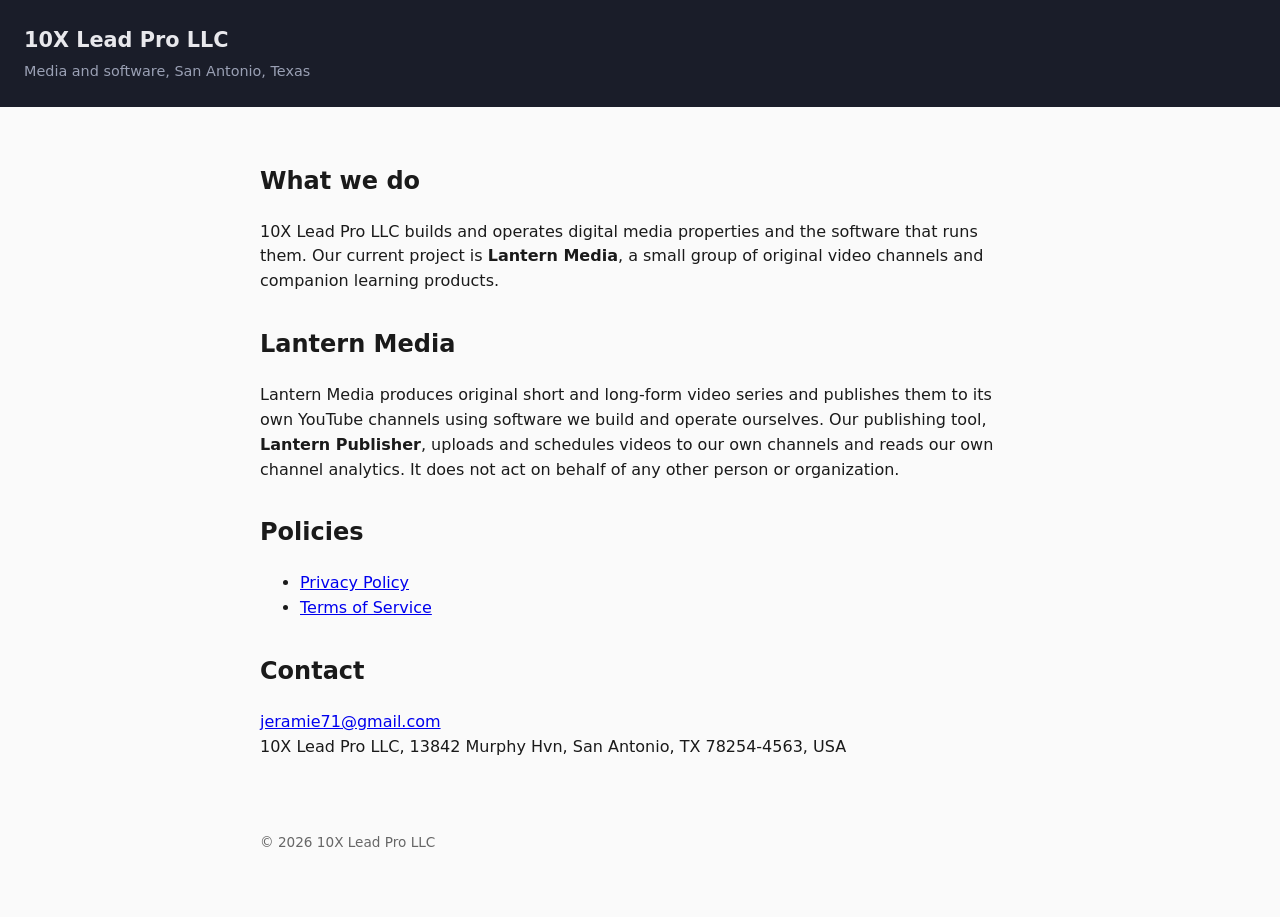
==== index.html @ 75151cc8 "10X Lead Pro LLC site: home, privacy, terms Co-Authored-By: Claude Fable 5.1 <noreply@anthropic.com>" ====
<!DOCTYPE html>
<html lang="en">
<head>
<meta charset="utf-8">
<meta name="viewport" content="width=device-width, initial-scale=1">
<title>10X Lead Pro LLC</title>
<link rel="stylesheet" href="style.css">
</head>
<body>
<header>
  <h1>10X Lead Pro LLC</h1>
  <p>Media and software, San Antonio, Texas</p>
</header>
<main>
  <h2>What we do</h2>
  <p>
    10X Lead Pro LLC builds and operates digital media properties and the
    software that runs them. Our current project is <strong>Lantern Media</strong>,
    a small group of original video channels and companion learning products.
  </p>

  <h2>Lantern Media</h2>
  <p>
    Lantern Media produces original short and long-form video series and
    publishes them to its own YouTube channels using software we build and
    operate ourselves. Our publishing tool, <strong>Lantern Publisher</strong>,
    uploads and schedules videos to our own channels and reads our own channel
    analytics. It does not act on behalf of any other person or organization.
  </p>

  <h2>Policies</h2>
  <ul>
    <li><a href="privacy.html">Privacy Policy</a></li>
    <li><a href="terms.html">Terms of Service</a></li>
  </ul>

  <h2>Contact</h2>
  <p>
    <a href="mailto:jeramie71@gmail.com">jeramie71@gmail.com</a><br>
    10X Lead Pro LLC, 13842 Murphy Hvn, San Antonio, TX 78254-4563, USA
  </p>
</main>
<footer>
  &copy; 2026 10X Lead Pro LLC
</footer>
</body>
</html>
---- style.css ----
/* Shared stylesheet for Lantern's public static pages (site/). Plain and
   legible on purpose -- these are policy/consent pages, not the product. */
body {
  font-family: system-ui, sans-serif;
  margin: 0;
  background: #fafafa;
  color: #1a1a1a;
  line-height: 1.55;
}
header {
  padding: 1.5rem;
  background: #1a1d29;
  color: #e8e8ec;
}
header h1 { margin: 0; font-size: 1.3rem; }
header p { margin: 0.25rem 0 0; color: #9aa0b4; font-size: 0.9rem; }
main {
  max-width: 760px;
  margin: 0 auto;
  padding: 1.5rem;
}
h2 { margin-top: 2rem; }
.needs-jeramie {
  background: #fff3cd;
  border: 1px solid #e0c35c;
  border-radius: 6px;
  padding: 0.15rem 0.5rem;
  font-family: ui-monospace, monospace;
  font-size: 0.85em;
  color: #6b5600;
}
footer {
  max-width: 760px;
  margin: 2rem auto;
  padding: 0 1.5rem 2rem;
  color: #666;
  font-size: 0.85rem;
}
table { border-collapse: collapse; width: 100%; margin: 1rem 0; }
th, td { text-align: left; padding: 0.4rem 0.6rem; border-bottom: 1px solid #ddd; vertical-align: top; }
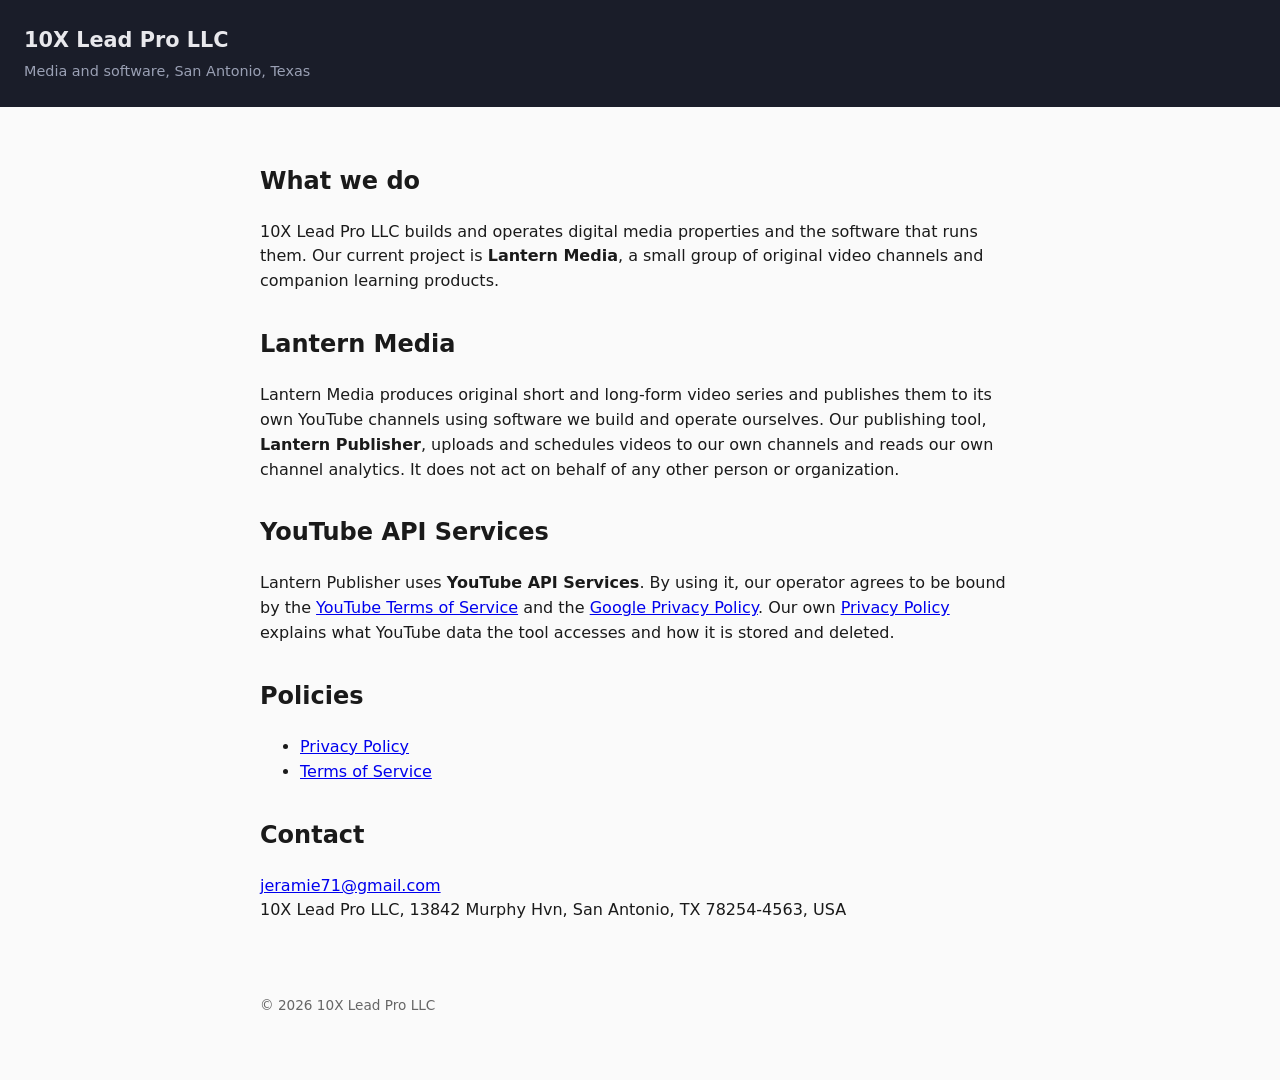
==== commit 7b61baa2: "Add YouTube API Services disclosures to home and privacy pages Co-Authored-By: Claude Fable 5.1 <nor" ====
--- a/index.html
+++ b/index.html
@@ -28,6 +28,16 @@
     analytics. It does not act on behalf of any other person or organization.
   </p>
 
+  <h2>YouTube API Services</h2>
+  <p>
+    Lantern Publisher uses <strong>YouTube API Services</strong>. By using
+    it, our operator agrees to be bound by the
+    <a href="https://www.youtube.com/t/terms">YouTube Terms of Service</a>
+    and the <a href="https://policies.google.com/privacy">Google Privacy Policy</a>.
+    Our own <a href="privacy.html">Privacy Policy</a> explains what YouTube
+    data the tool accesses and how it is stored and deleted.
+  </p>
+
   <h2>Policies</h2>
   <ul>
     <li><a href="privacy.html">Privacy Policy</a></li>
